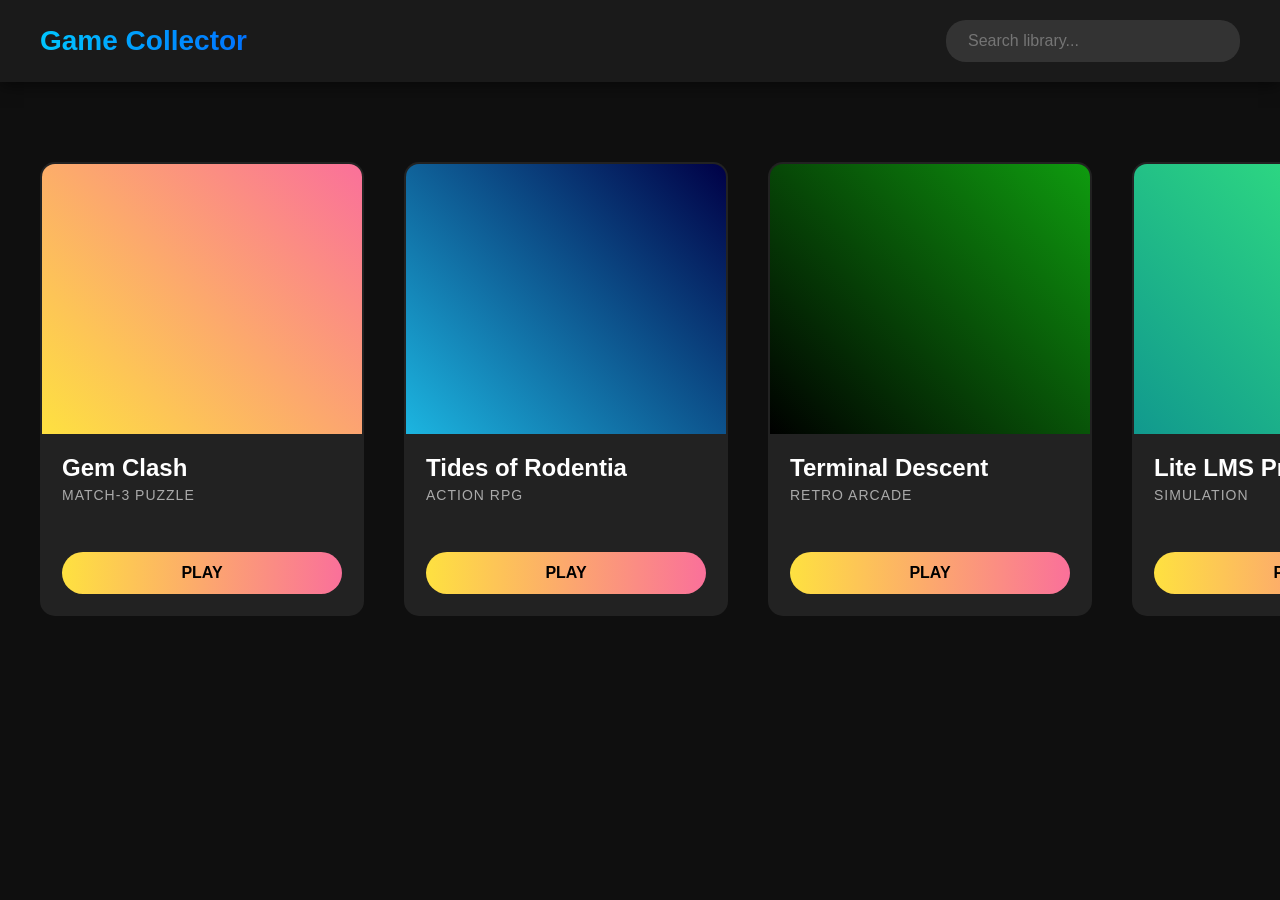
==== index.html @ 382e38d4 "Create index.html" ====
<!DOCTYPE html>
<html lang="en">
<head>
    <meta charset="UTF-8">
    <meta name="viewport" content="width=device-width, initial-scale=1.0">
    <title>Game Collector | Game Library</title>
    <style>
        /* Base Console Theme */
        body { 
            background: #0f0f0f; /* Deep console black */
            color: white; 
            font-family: 'Segoe UI', Tahoma, Geneva, Verdana, sans-serif; 
            margin: 0; 
            overflow-x: hidden; 
        }

        /* Top Navigation Bar */
        header { 
            padding: 20px 40px; 
            display: flex; 
            justify-content: space-between; 
            align-items: center; 
            background: #1a1a1a; 
            box-shadow: 0 4px 15px rgba(0,0,0,0.5); 
        }

        h1 { 
            margin: 0; 
            font-size: 28px; 
            background: linear-gradient(to right, #00c6ff, #0072ff); 
            -webkit-background-clip: text; 
            -webkit-text-fill-color: transparent; 
        }

        /* Search Bar */
        .search-bar { 
            padding: 10px 20px; 
            border-radius: 20px; 
            border: 2px solid transparent; 
            outline: none; 
            background: #333; 
            color: white; 
            font-size: 16px; 
            width: 250px; 
            transition: all 0.3s; 
        }
        .search-bar:focus { 
            background: #222; 
            border: 2px solid #00c6ff;
            box-shadow: 0 0 15px rgba(0, 198, 255, 0.4); 
        }
        
        /* The Swiping Carousel */
        .carousel-container { 
            display: flex; 
            overflow-x: auto; 
            padding: 80px 40px; 
            gap: 40px; 
            /* This creates the magnetic "snap" effect */
            scroll-snap-type: x mandatory; 
            scroll-behavior: smooth; 
        }
        
        /* Hide the ugly desktop scrollbar for a native app feel */
        .carousel-container::-webkit-scrollbar { display: none; } 
        
        /* Individual Game Cards */
        .game-card { 
            flex: 0 0 320px; /* Fixed width, won't shrink */
            height: 450px; 
            border-radius: 15px; 
            background: #222; 
            position: relative; 
            scroll-snap-align: center; /* Forces this card to center when swiping */
            transition: transform 0.3s, box-shadow 0.3s, border 0.3s; 
            cursor: pointer; 
            display: flex; 
            flex-direction: column; 
            overflow: hidden; 
            border: 2px solid transparent;
        }

        /* The "Active/Hover" Console State */
        .game-card:hover, .game-card:focus-within { 
            transform: scale(1.08); /* Pop out */
            box-shadow: 0 15px 35px rgba(0, 198, 255, 0.5); 
            border: 2px solid #00c6ff; 
            z-index: 10; 
        }
        
        .game-art { 
            width: 100%; 
            height: 60%; 
            background: #333; 
            /* If you add real images later, use: background-image: url('...'); background-size: cover; */
        }
        
        .game-info { 
            padding: 20px; 
            flex-grow: 1; 
            display: flex; 
            flex-direction: column; 
            justify-content: space-between; 
        }
        
        .game-title { margin: 0; font-size: 24px; font-weight: bold; }
        .game-genre { color: #aaa; font-size: 14px; margin-top: 5px; text-transform: uppercase; letter-spacing: 1px; }
        
        /* Play Button */
        .play-btn { 
            background: linear-gradient(to right, #FEE140, #FA709A); 
            border: none; 
            border-radius: 25px; 
            padding: 12px; 
            color: black; 
            font-weight: bold; 
            font-size: 16px; 
            text-decoration: none; 
            text-align: center; 
            display: block; 
            transition: filter 0.2s;
        }
        .play-btn:hover { filter: brightness(1.2); }
        
        .no-results { text-align: center; width: 100%; font-size: 20px; color: #888; margin-top: 50px; }
    </style>
</head>
<body>

    <header>
        <h1>Game Collector</h1>
        <input type="text" id="searchInput" class="search-bar" placeholder="Search library...">
    </header>

    <div class="carousel-container" id="gameCarousel">
        </div>

    <script>
        // 1. Your Game Database
        // Add new games to this array as you build them!
        const games = [
            {
                id: 1,
                title: "Gem Clash",
                genre: "Match-3 Puzzle",
                url: "./Gem Clash/game.html", // Maps to your existing folder structure
                artBackground: "linear-gradient(45deg, #FEE140, #FA709A)" 
            },
            {
                id: 2,
                title: "Tides of Rodentia",
                genre: "Action RPG",
                url: "#",
                artBackground: "linear-gradient(45deg, #1cb5e0, #000046)"
            },
            {
                id: 3,
                title: "Terminal Descent",
                genre: "Retro Arcade",
                url: "#",
                artBackground: "linear-gradient(45deg, #000000, #0f9b0f)"
            },
            {
                id: 4,
                title: "Lite LMS Pro",
                genre: "Simulation",
                url: "#",
                artBackground: "linear-gradient(45deg, #11998e, #38ef7d)"
            }
        ];

        const carousel = document.getElementById('gameCarousel');
        const searchInput = document.getElementById('searchInput');

        // 2. The Rendering Engine
        function renderGames(filterText = "") {
            carousel.innerHTML = ""; // Wipe the board clean
            
            // Filter the games based on what is typed in the search bar
            const filteredGames = games.filter(game => 
                game.title.toLowerCase().includes(filterText.toLowerCase()) || 
                game.genre.toLowerCase().includes(filterText.toLowerCase())
            );

            // Handle the case where a search has no matches
            if (filteredGames.length === 0) {
                carousel.innerHTML = `<div class="no-results">No software found matching "${filterText}"</div>`;
                return;
            }

            // Build the HTML for each matching game
            filteredGames.forEach(game => {
                const card = document.createElement('div');
                card.className = 'game-card';
                card.innerHTML = `
                    <div class="game-art" style="background: ${game.artBackground};"></div>
                    <div class="game-info">
                        <div>
                            <h2 class="game-title">${game.title}</h2>
                            <div class="game-genre">${game.genre}</div>
                        </div>
                        <a href="${game.url}" class="play-btn">PLAY</a>
                    </div>
                `;
                carousel.appendChild(card);
            });
        }

        // 3. The Event Listeners
        // Re-render the library every time the user types a letter
        searchInput.addEventListener('input', (e) => {
            renderGames(e.target.value);
        });

        // Quality of Life tweak: Allow PC users to scroll horizontally using their mouse wheel
        carousel.addEventListener('wheel', (evt) => {
            evt.preventDefault();
            carousel.scrollLeft += evt.deltaY;
        });

        // Run this once when the page loads to show everything
        renderGames();
    </script>
</body>
</html>
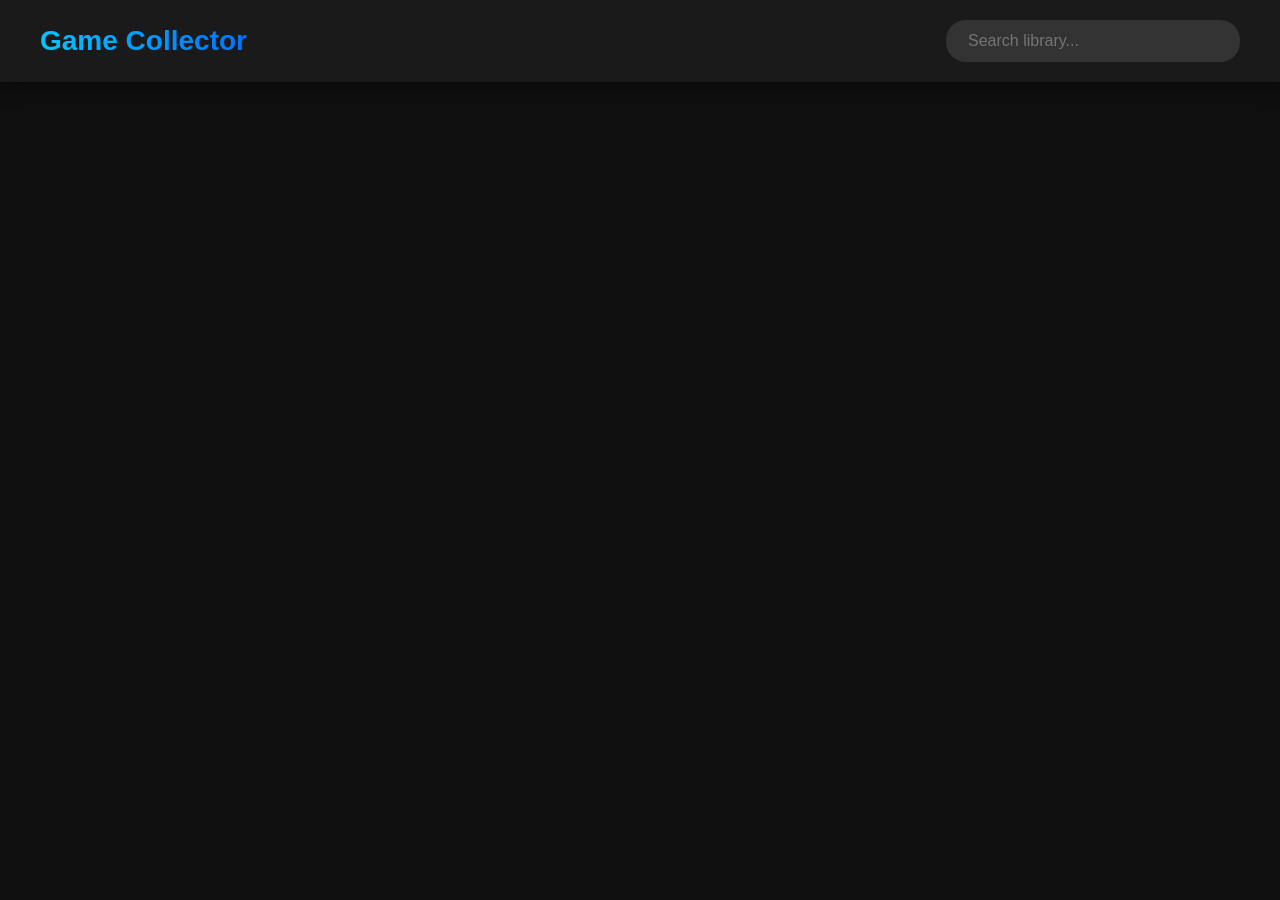
==== commit f9d46784: "Update index.html" ====
--- a/index.html
+++ b/index.html
@@ -144,7 +144,7 @@
                 title: "Gem Clash",
                 genre: "Match-3 Puzzle",
                 url: "./Gem Clash/game.html", // Maps to your existing folder structure
-                artBackground: "linear-gradient(45deg, #FEE140, #FA709A)" 
+                artBackground: "artImage: "./assets/gem-clash-cover.png"" 
             },
             {
                 id: 2,
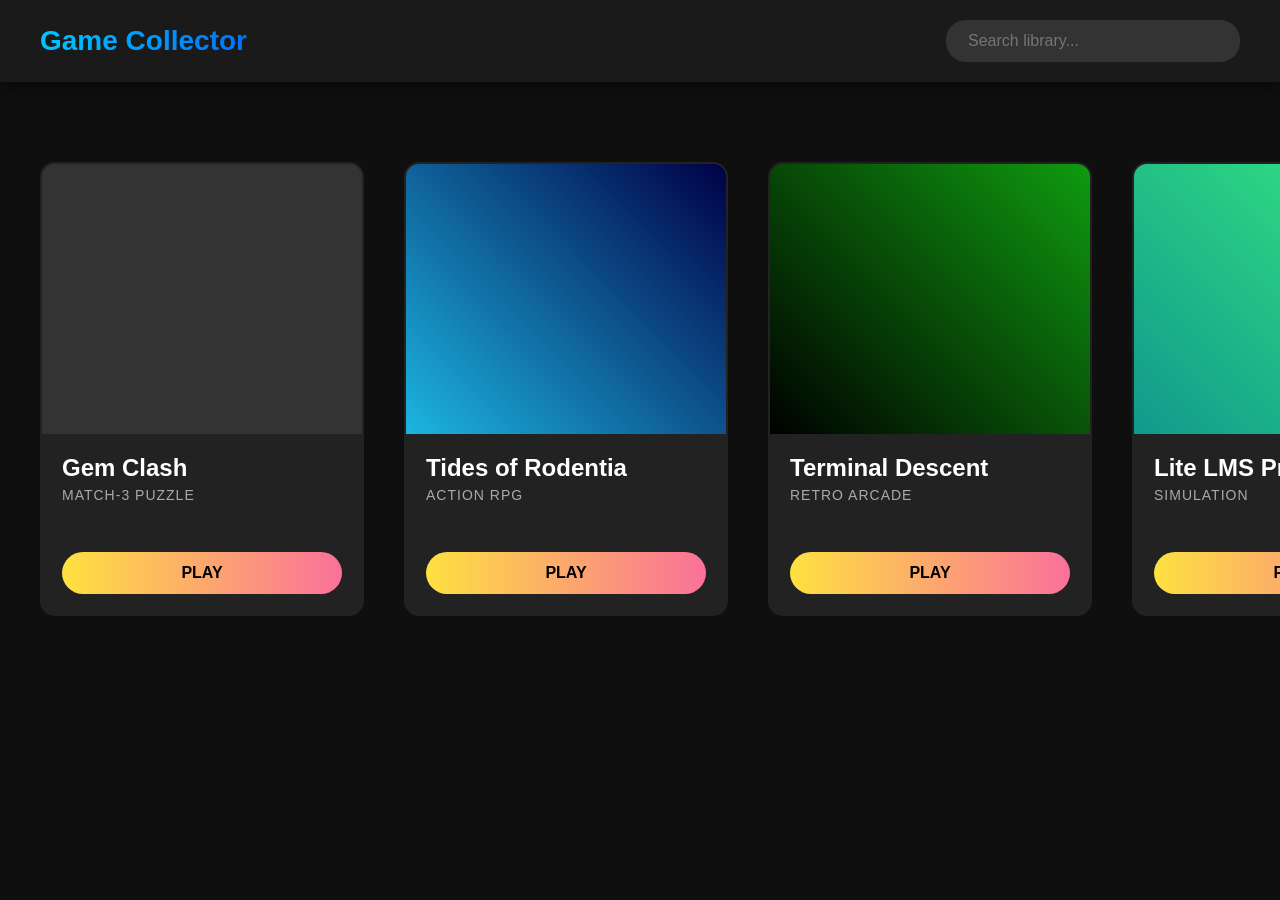
==== commit 220153f3: "Update index.html" ====
--- a/index.html
+++ b/index.html
@@ -144,7 +144,7 @@
                 title: "Gem Clash",
                 genre: "Match-3 Puzzle",
                 url: "./Gem Clash/game.html", // Maps to your existing folder structure
-                artBackground: "artImage: "./assets/gem-clash-cover.png"" 
+                artBackground: "artImage: ./assets/gem-clash-cover.png" 
             },
             {
                 id: 2,
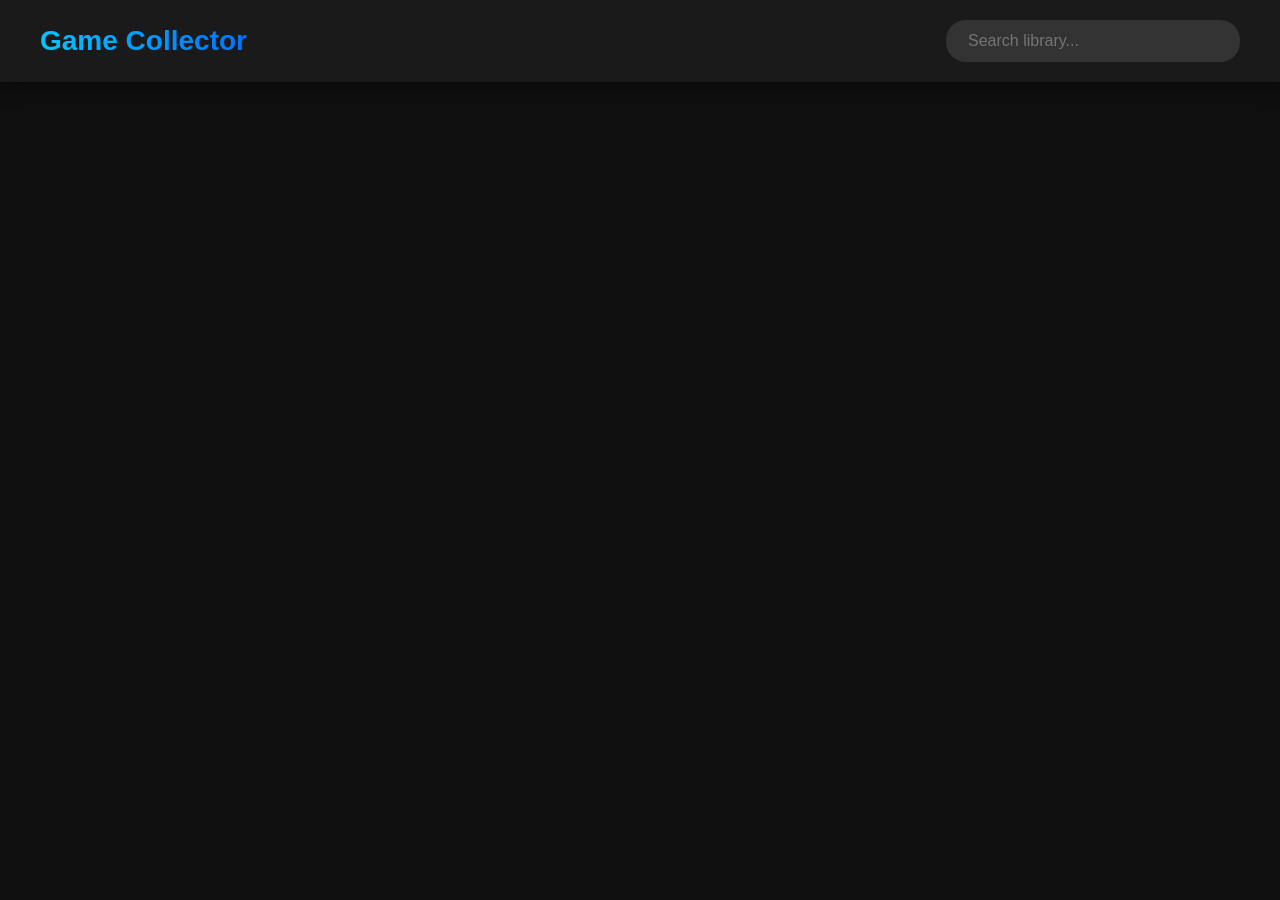
==== commit 909093dd: "Update index.html" ====
--- a/index.html
+++ b/index.html
@@ -144,7 +144,7 @@
                 title: "Gem Clash",
                 genre: "Match-3 Puzzle",
                 url: "./Gem Clash/game.html", // Maps to your existing folder structure
-                artBackground: "artImage: ./assets/gem-clash-cover.png" 
+                artBackground: artImage: "./assets/gem-clash-cover.png" 
             },
             {
                 id: 2,
@@ -193,7 +193,7 @@
                 const card = document.createElement('div');
                 card.className = 'game-card';
                 card.innerHTML = `
-                    <div class="game-art" style="background: ${game.artBackground};"></div>
+                    <img class="game-art" style="background: ${game.artBackground};"></img>
                     <div class="game-info">
                         <div>
                             <h2 class="game-title">${game.title}</h2>
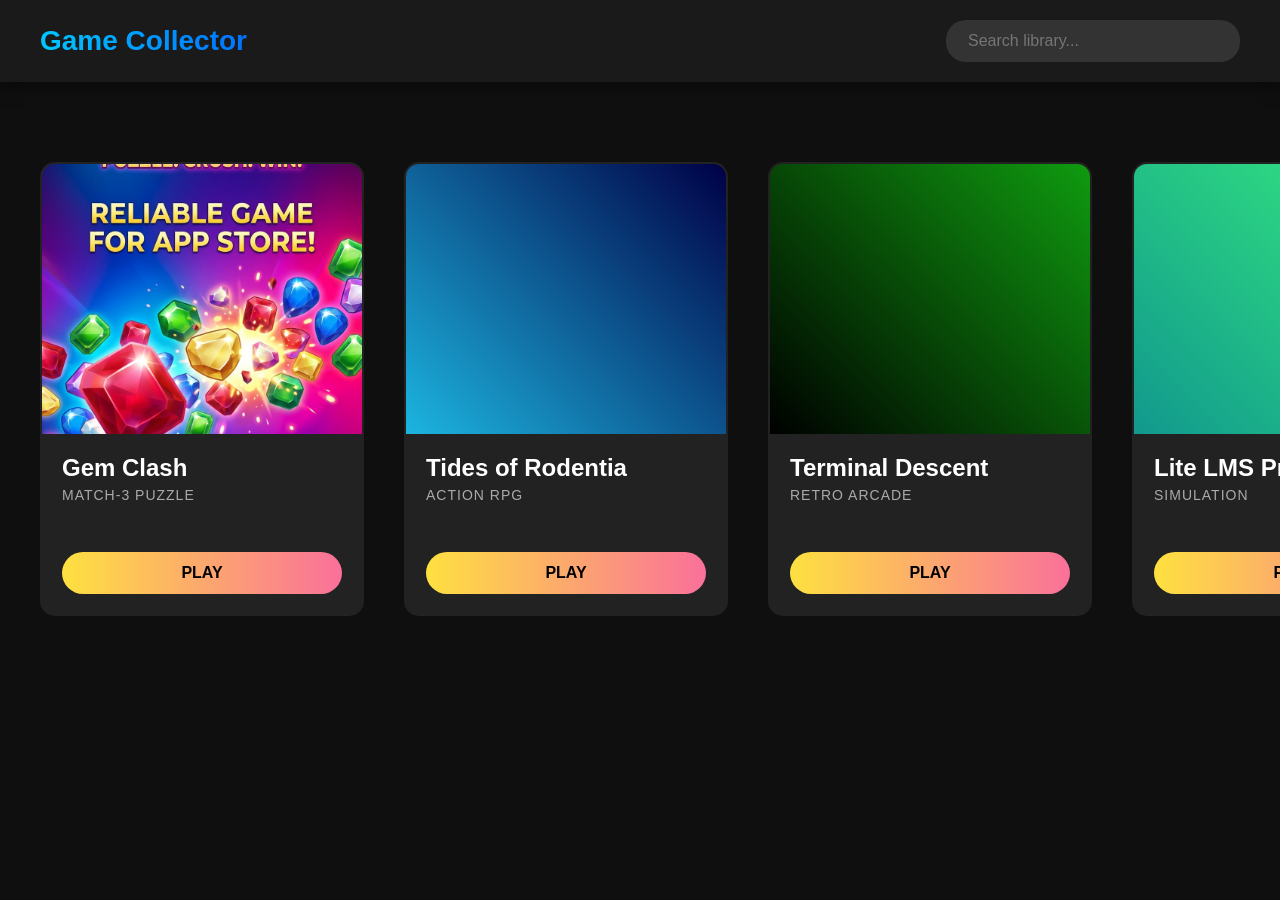
==== commit 9d269087: "Update index.html" ====
--- a/index.html
+++ b/index.html
@@ -138,13 +138,14 @@
     <script>
         // 1. Your Game Database
         // Add new games to this array as you build them!
+       // 1. Your Game Database
         const games = [
             {
                 id: 1,
                 title: "Gem Clash",
                 genre: "Match-3 Puzzle",
-                url: "./Gem Clash/game.html", // Maps to your existing folder structure
-                artBackground: artImage: "./assets/gem-clash-cover.png" 
+                url: "./Gem Clash/game.html",
+                artImage: "./assets/gem-clash-cover.png" 
             },
             {
                 id: 2,
@@ -174,26 +175,31 @@
 
         // 2. The Rendering Engine
         function renderGames(filterText = "") {
-            carousel.innerHTML = ""; // Wipe the board clean
+            carousel.innerHTML = ""; 
             
-            // Filter the games based on what is typed in the search bar
             const filteredGames = games.filter(game => 
                 game.title.toLowerCase().includes(filterText.toLowerCase()) || 
                 game.genre.toLowerCase().includes(filterText.toLowerCase())
             );
 
-            // Handle the case where a search has no matches
             if (filteredGames.length === 0) {
                 carousel.innerHTML = `<div class="no-results">No software found matching "${filterText}"</div>`;
                 return;
             }
 
-            // Build the HTML for each matching game
             filteredGames.forEach(game => {
                 const card = document.createElement('div');
                 card.className = 'game-card';
+                
+                let artHTML = "";
+                if (game.artImage) {
+                    artHTML = `<img class="game-art" src="${game.artImage}" alt="${game.title}" style="object-fit: cover;">`;
+                } else {
+                    artHTML = `<div class="game-art" style="background: ${game.artBackground};"></div>`;
+                }
+
                 card.innerHTML = `
-                    <img class="game-art" style="background: ${game.artBackground};"></img>
+                    ${artHTML}
                     <div class="game-info">
                         <div>
                             <h2 class="game-title">${game.title}</h2>
@@ -204,21 +210,18 @@
                 `;
                 carousel.appendChild(card);
             });
-        }
+        } // <--- This was the likely culprit that went missing!
 
         // 3. The Event Listeners
-        // Re-render the library every time the user types a letter
         searchInput.addEventListener('input', (e) => {
             renderGames(e.target.value);
         });
 
-        // Quality of Life tweak: Allow PC users to scroll horizontally using their mouse wheel
         carousel.addEventListener('wheel', (evt) => {
             evt.preventDefault();
             carousel.scrollLeft += evt.deltaY;
         });
 
-        // Run this once when the page loads to show everything
         renderGames();
     </script>
 </body>
